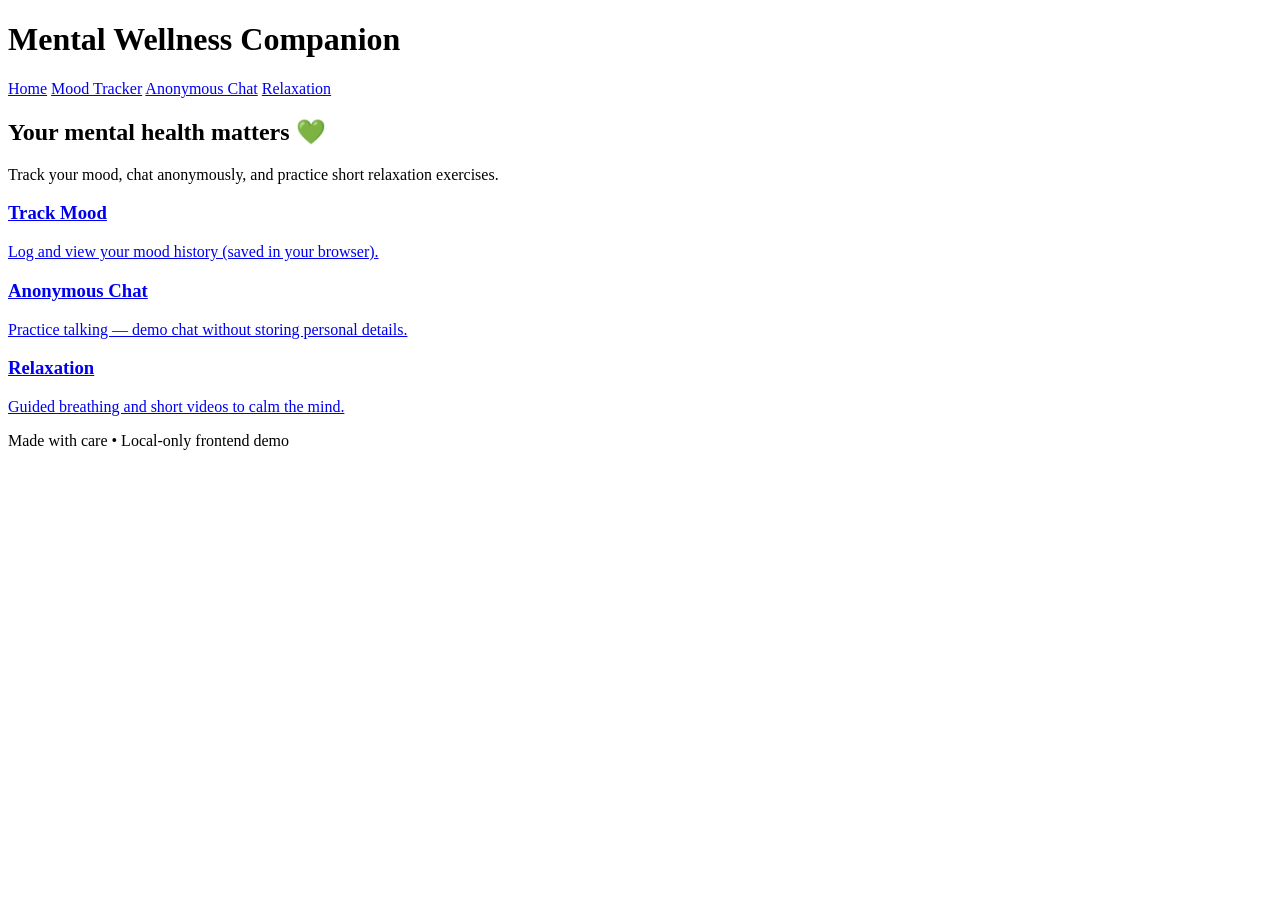
==== index.html @ 0f2906f0 "Add files via upload" ====
<!doctype html>
<html lang="en">
<head>
  <meta charset="utf-8">
  <meta name="viewport" content="width=device-width,initial-scale=1">
  <title>Mental Wellness Companion</title>
  <link rel="stylesheet" href="css/style.css">
</head>
<body>
  <header class="site-header">
    <div class="container">
      <h1>Mental Wellness Companion</h1>
      <nav class="main-nav">
        <a href="index.html">Home</a>
        <a href="mood.html">Mood Tracker</a>
        <a href="chat.html">Anonymous Chat</a>
        <a href="relax.html">Relaxation</a>
      </nav>
    </div>
  </header>
  <main class="container hero">
    <h2>Your mental health matters 💚</h2>
    <p>Track your mood, chat anonymously, and practice short relaxation exercises.</p>
    <div class="cards">
      <a class="card" href="mood.html">
        <h3>Track Mood</h3>
        <p>Log and view your mood history (saved in your browser).</p>
      </a>
      <a class="card" href="chat.html">
        <h3>Anonymous Chat</h3>
        <p>Practice talking — demo chat without storing personal details.</p>
      </a>
      <a class="card" href="relax.html">
        <h3>Relaxation</h3>
        <p>Guided breathing and short videos to calm the mind.</p>
      </a>
    </div>
  </main>
  <footer class="site-footer">
    <div class="container">Made with care • Local-only frontend demo</div>
  </footer>
  <script src="js/main.js"></script>
</body>
</html>
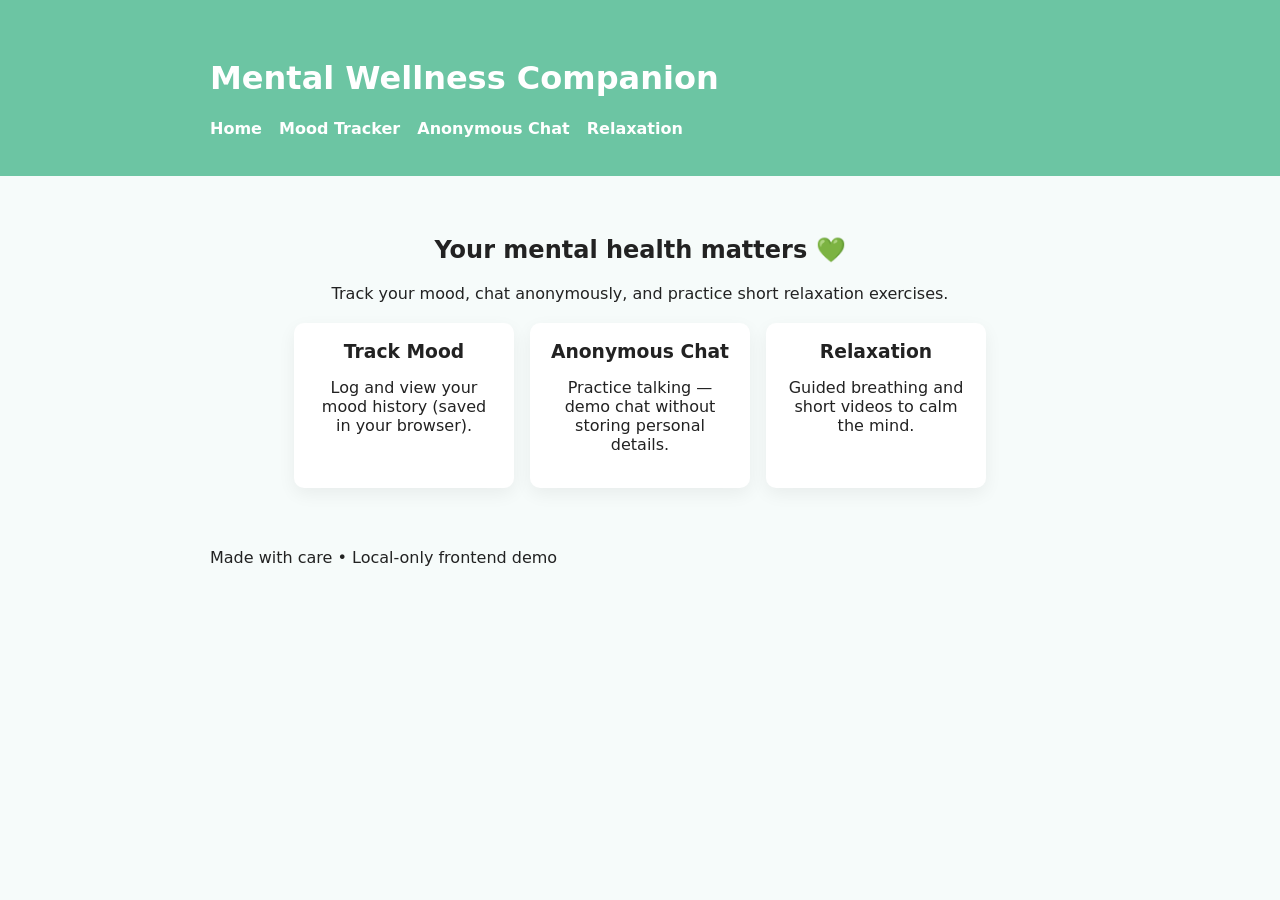
==== commit a753210c: "Update index.html" ====
--- a/index.html
+++ b/index.html
@@ -4,7 +4,7 @@
   <meta charset="utf-8">
   <meta name="viewport" content="width=device-width,initial-scale=1">
   <title>Mental Wellness Companion</title>
-  <link rel="stylesheet" href="css/style.css">
+  <link rel="stylesheet" href="style.css">
 </head>
 <body>
   <header class="site-header">
@@ -39,6 +39,6 @@
   <footer class="site-footer">
     <div class="container">Made with care • Local-only frontend demo</div>
   </footer>
-  <script src="js/main.js"></script>
+  <script src="main.js"></script>
 </body>
-</html>+</html>
--- a/style.css
+++ b/style.css
@@ -0,0 +1,26 @@
+:root{--accent:#6cc5a3;--bg:#f6fbfa;--muted:#7a7a7a}
+*{box-sizing:border-box}
+body{font-family:Inter,system-ui,Arial,sans-serif;background:var(--bg);color:#222;margin:0}
+.container{max-width:900px;margin:0 auto;padding:20px}
+.site-header{background:var(--accent);color:#fff;padding:18px 0}
+.site-header.small{padding:12px 0}
+.site-header a{color:#fff;text-decoration:none}
+.main-nav{margin-top:8px}
+.main-nav a{margin-right:12px;color:#fff;text-decoration:none;font-weight:600}
+.hero{padding:40px 20px;text-align:center}
+.cards{display:flex;gap:16px;flex-wrap:wrap;justify-content:center;margin-top:20px}
+.card{background:#fff;padding:18px;border-radius:10px;box-shadow:0 6px 18px rgba(0,0,0,0.06);width:220px;text-decoration:none;color:inherit}
+.card h3{margin:0 0 8px}
+.mood-form{display:flex;gap:8px;align-items:center;flex-wrap:wrap;justify-content:center;margin:16px 0}
+.mood-form select,.mood-form input{padding:10px;border-radius:8px;border:1px solid #ddd}
+button{background:var(--accent);color:#fff;border:none;padding:10px 14px;border-radius:8px;cursor:pointer}
+.mood-list{list-style:none;padding:0;margin:10px 0}
+.mood-list li{background:#fff;margin:8px 0;padding:10px;border-radius:8px;box-shadow:0 4px 12px rgba(0,0,0,0.04)}
+.link-btn{background:transparent;color:var(--accent);text-decoration:underline;border:0;padding:6px;cursor:pointer}
+.chat-box{height:360px;background:#fff;padding:12px;border-radius:8px;overflow:auto;box-shadow:0 6px 18px rgba(0,0,0,0.04)}
+.chat-box .msg{margin:8px 0;padding:8px;border-radius:8px;background:#f1f8f6}
+.chat-controls{display:flex;gap:8px;margin-top:10px}
+.chat-controls input{flex:1;padding:10px;border-radius:8px;border:1px solid #ddd}
+.muted{color:var(--muted);font-size:0.95rem}
+.video-wrap iframe{max-width:100%}
+@media(max-width:600px){.cards{flex-direction:column;align-items:stretch}.card{width:100%}}
